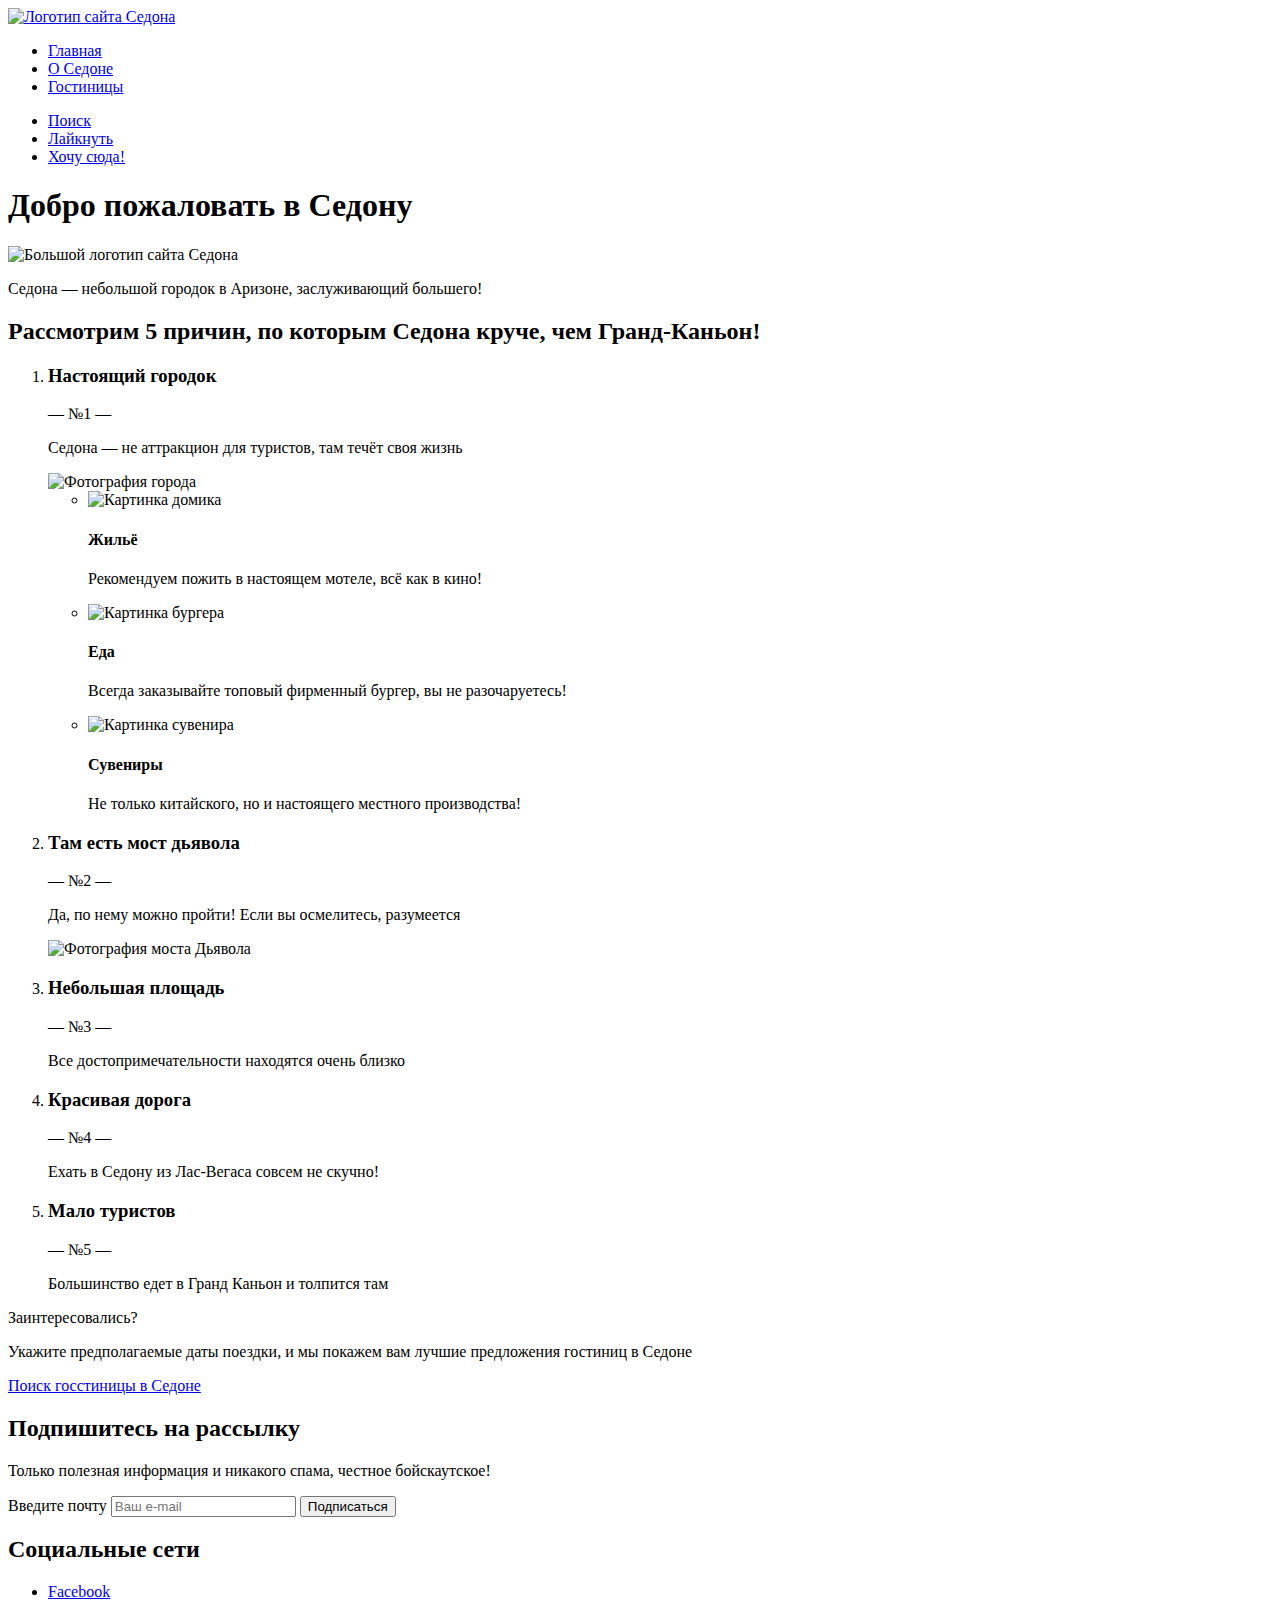
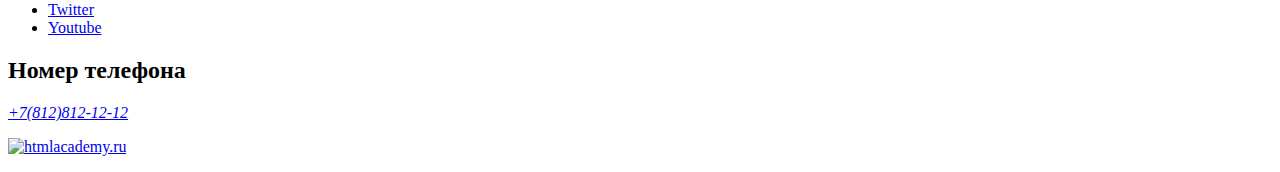
==== index.html @ d4d1af7c "Поправил замечания в index.html" ====
<!DOCTYPE html>
<html lang="ru">
<head>
    <meta charset="UTF-8">
    <meta name="keywords" content="путешествия, гостинницы, США">
    <meta name="description" content="небольшой городок в аризоне">
    <title>Welcom to Sedona</title>
</head>
<body>
    <header class="page-header">
        <a class="logo-main" href="index.html"><img class="logo-main" src="#" alt="Логотип сайта Седона"></a>
        <nav class="navigation">
            <ul class="navigation-list">
                <li class="navigation-item">
                    <a class="navigation-link" href="index.html">Главная</a>
                </li>
                <li class="navigation-item">
                    <a class="navigation-link" href="about.html">О Седоне</a>
                </li>
                <li class="navigation-item">
                    <a class="navigation-link" href="catalog.html">Гостиницы</a>
                </li>
            </ul>
            <ul class="navigation-list navigation-user">
                <li class="navigation-item">
                    <a class="navigation-link" href="#">
                        <span class="visually-hidden">Поиск</span>
                    </a>
                </li>
                <li class="navigation-item">
                    <a class="navigation-link" href="#">
                        <span class="visually-hidden">Лайкнуть</span>
                    </a>
                </li>
                <li class="navigation-item">
                    <a class="navigation-link" href="#">Хочу сюда!</a>
                </li>
              
            </ul>
        </nav>
    </header>
    <main>
        <h1 class="visually-hidden">Добро пожаловать в Седону</h1>
        <img class="logo" src="#" alt="Большой логотип сайта Седона">
        
        <section class="advantages">
            <p class="advantages-description">Седона — небольшой городок в Аризоне,
                заслуживающий большего!</p>
                <h2 class="advantages-title">Рассмотрим 5 причин, по которым Седона круче, чем Гранд-Каньон!</h2>
                <ol class="advantages-list">
                    <li class="advantages-item">
                        <h3 class="advantages-title">Настоящий
                            городок</h3>
                            <p class="advantages-description">— №1 —</p>
                            <p class="advantages-description">Седона — не аттракцион для туристов, там течёт 
                                своя жизнь</p>
                                <img class="town-image" src="#" alt="Фотография города">
                                <ul class="advantages-lits">
                                    <li class="advantages-item">
                                        <img class="icons" src="img-home" alt="Картинка домика">
                                        <h4 class="advantages-description-title">Жильё</h4>
                                        <p class="advantages-description">Рекомендуем пожить 
                                            в настоящем мотеле, 
                                            всё как в кино!</p>
                                    </li>
                                    <li class="advantages-item">
                                        <img class="icons" src="img-burger" alt="Картинка бургера">
                                        <h4 class="advantages-description-title">Еда</h4>
                                        <p class="advantages-description">Всегда заказывайте
                                            топовый фирменный бургер, вы не разочаруетесь!</p>
                                    </li>
                                    <li class="advantages-item">
                                        <img class="icons" src="img-souvenir" alt="Картинка сувенира">
                                        <h4 class="advantages-description-title">Сувениры</h4>
                                        <p class="advantages-description">Не только китайского, 
                                            но и настоящего местного производства!</p>
                                    </li>
                                </ul>
                    </li>
                    <li class="advantages-item">
                        <h3 class="advantages-title">Там есть
                            мост дьявола</h3>
                            <p class="advantages-description">— №2 —</p>
                            <p class="advantages-description">Да, по нему можно пройти! Если вы осмелитесь, разумеется</p>
                                <img class="bridge-image" src="#" alt="Фотография моста Дьявола">
                    </li>
                    <li class="advantages-item">
                        <h3 class="advantages-title">Небольшая
                            площадь</h3>
                            <p class="advantages-description">— №3 —</p>
                            <p class="advantages-description">Все достопримечательности 
                                находятся очень близко</p>
                    </li>
                    <li class="advantages-item">
                        <h3 class="advantages-title">Красивая
                            дорога</h3>
                            <p class="advantages-description">— №4 —</p>
                            <p class="advantages-description">Ехать в Седону из Лас-Вегаса совсем не скучно!</p>
                    </li>
                    <li class="advantages-item">
                        <h3 class="advantages-title">Мало
                            туристов</h3>
                            <p class="advantages-description">— №5 —</p>
                            <p class="advantages-description">Большинство едет в Гранд Каньон и толпится там</p>
                    </li>                    
                </ol>
        </section>
        <section class="action">
            <p class="action-description">Заинтересовались?</p>
            <p class="action-description">Укажите предполагаемые даты поездки,
                и мы покажем вам лучшие предложения гостиниц в Седоне
                </p>
            <a class="button action-button" href="#">Поиск госстиницы в Седоне</a>
        </section>
    </main>
    <footer class="page-footer">    
        <section class="subscription">
            <h2 class="subscription-title">Подпишитесь на рассылку</h2>
            <p class="subscription-description">Только полезная информация и никакого спама,
                честное бойскаутское!
                </p>
            <form class="subscription-form" action="http://echo.htmlacademy.ru" method="post">
                <label class="visually-hidden">Введите почту</label>
                <input class="field" placeholder="Ваш e-mail" type="email" name="subscription-email" id="subscription-email" required>
                <button class="button subscription-button" type="submit">
                    <span class="subscription-button">Подписаться</span>
                </button>
            </form>
            <!img class="subscription-image" src="#" alt="Фон какойто">    
        </section>
        
        <section class="footer-social">
            <h2 class="visually-hidden">Социальные сети</h2>
            <ul class="footer-social-list">
                <li class="footer-social-item">
                    <a class="button" href="https://www.facebook.com/htmlacademy">
                        <span class="visually-hidden">Facebook</span>
                    </a>
                </li>
                <li class="footer-social-item">
                    <a class="button" href="https://twitter.com/htmlacademy_ru">
                        <span class="visually-hidden">Twitter</span>
                    </a>
                </li>
                <li class="footer-social-item">
                    <a class="button" href="https://www.youtube.com/c/HTMLAcademyRUS">
                        <span class="visually-hidden">Youtube</span>
                    </a>
                </li>
            </ul>
            </section>
            
            <section class="footer-contacts">
                <h2 class="visually-hidden">Номер телефона</h2>
                <address class="footer-contacts-addres">
                    <a class="footer-contacts-addres-phone" href="tel:+78128121212">+7(812)812-12-12
                    </a>
                </address>
            </section>
            <p class="about-link"><a class="htmlacademy-link" href="https://htmlacademy.ru"><img class="about-link-logo-htmlakademy" src="#" alt="htmlacademy.ru"></a></p>
    </footer>
</body>
</html>
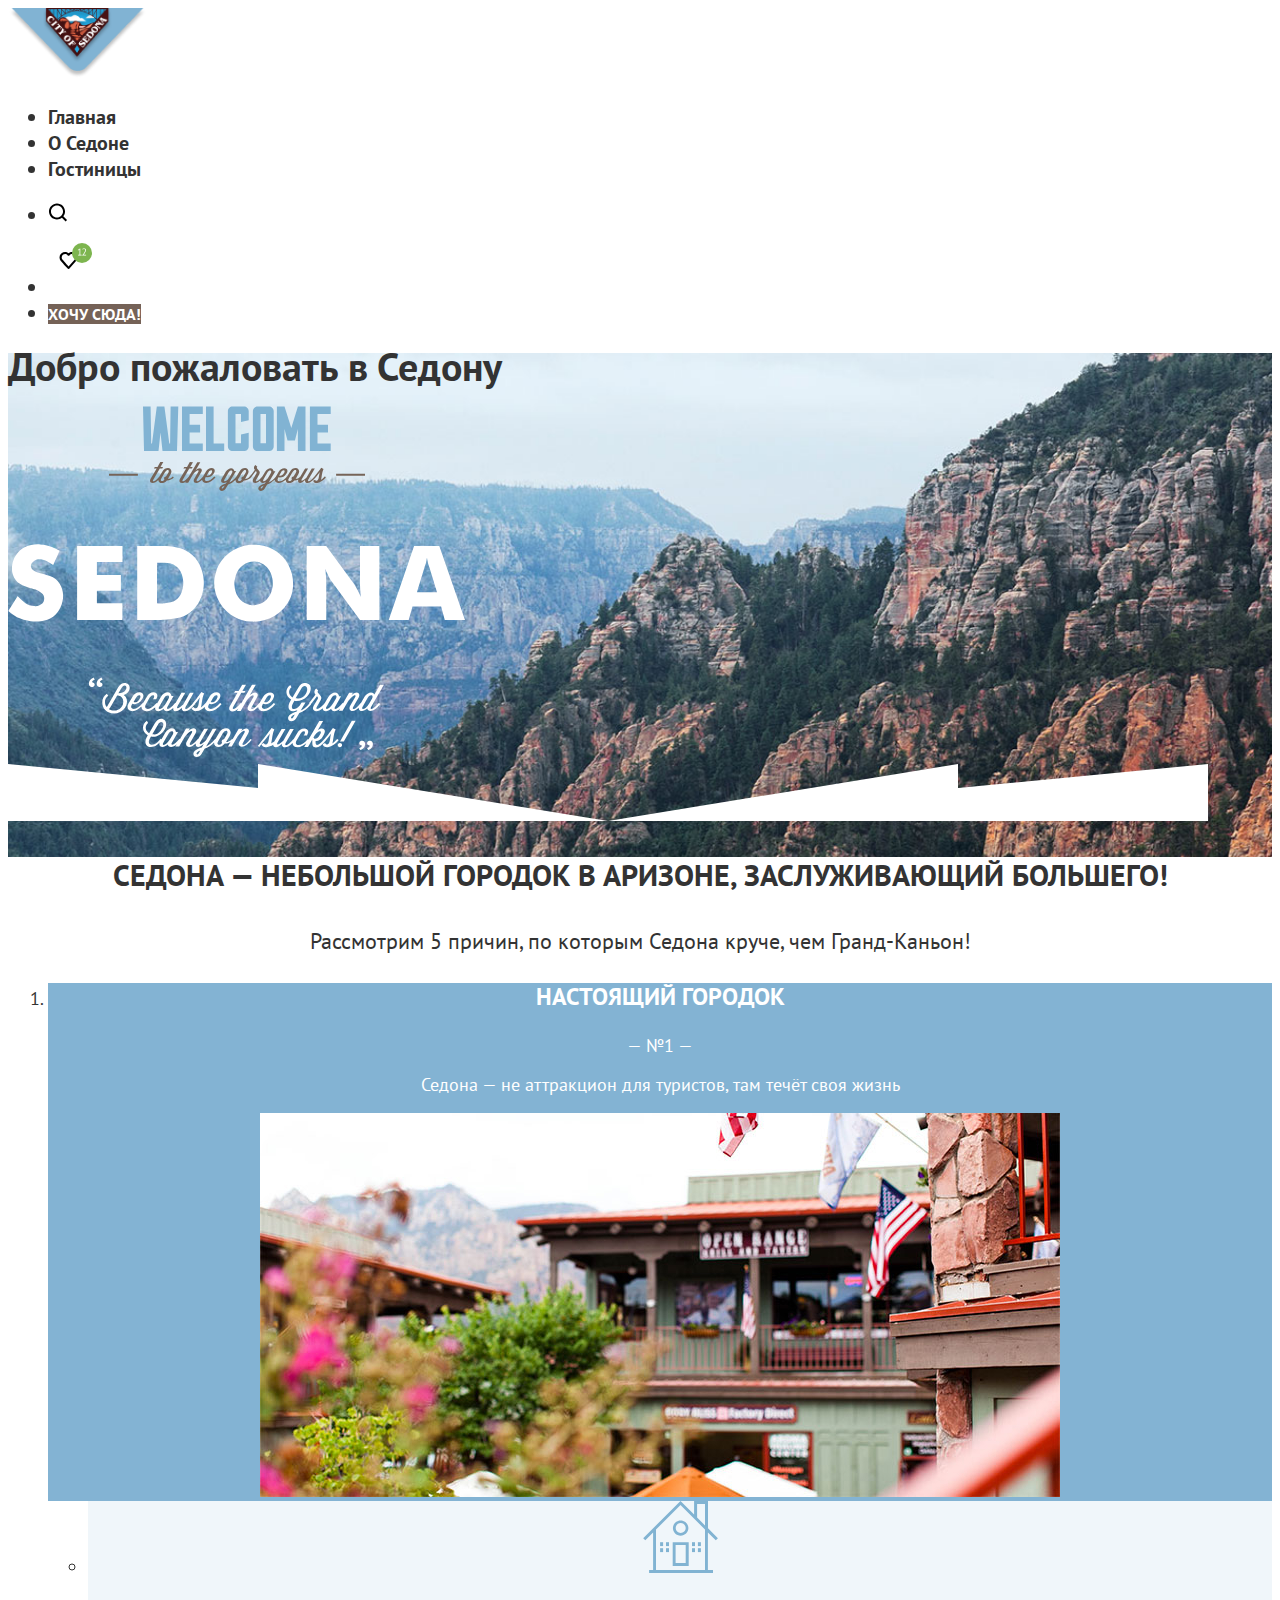
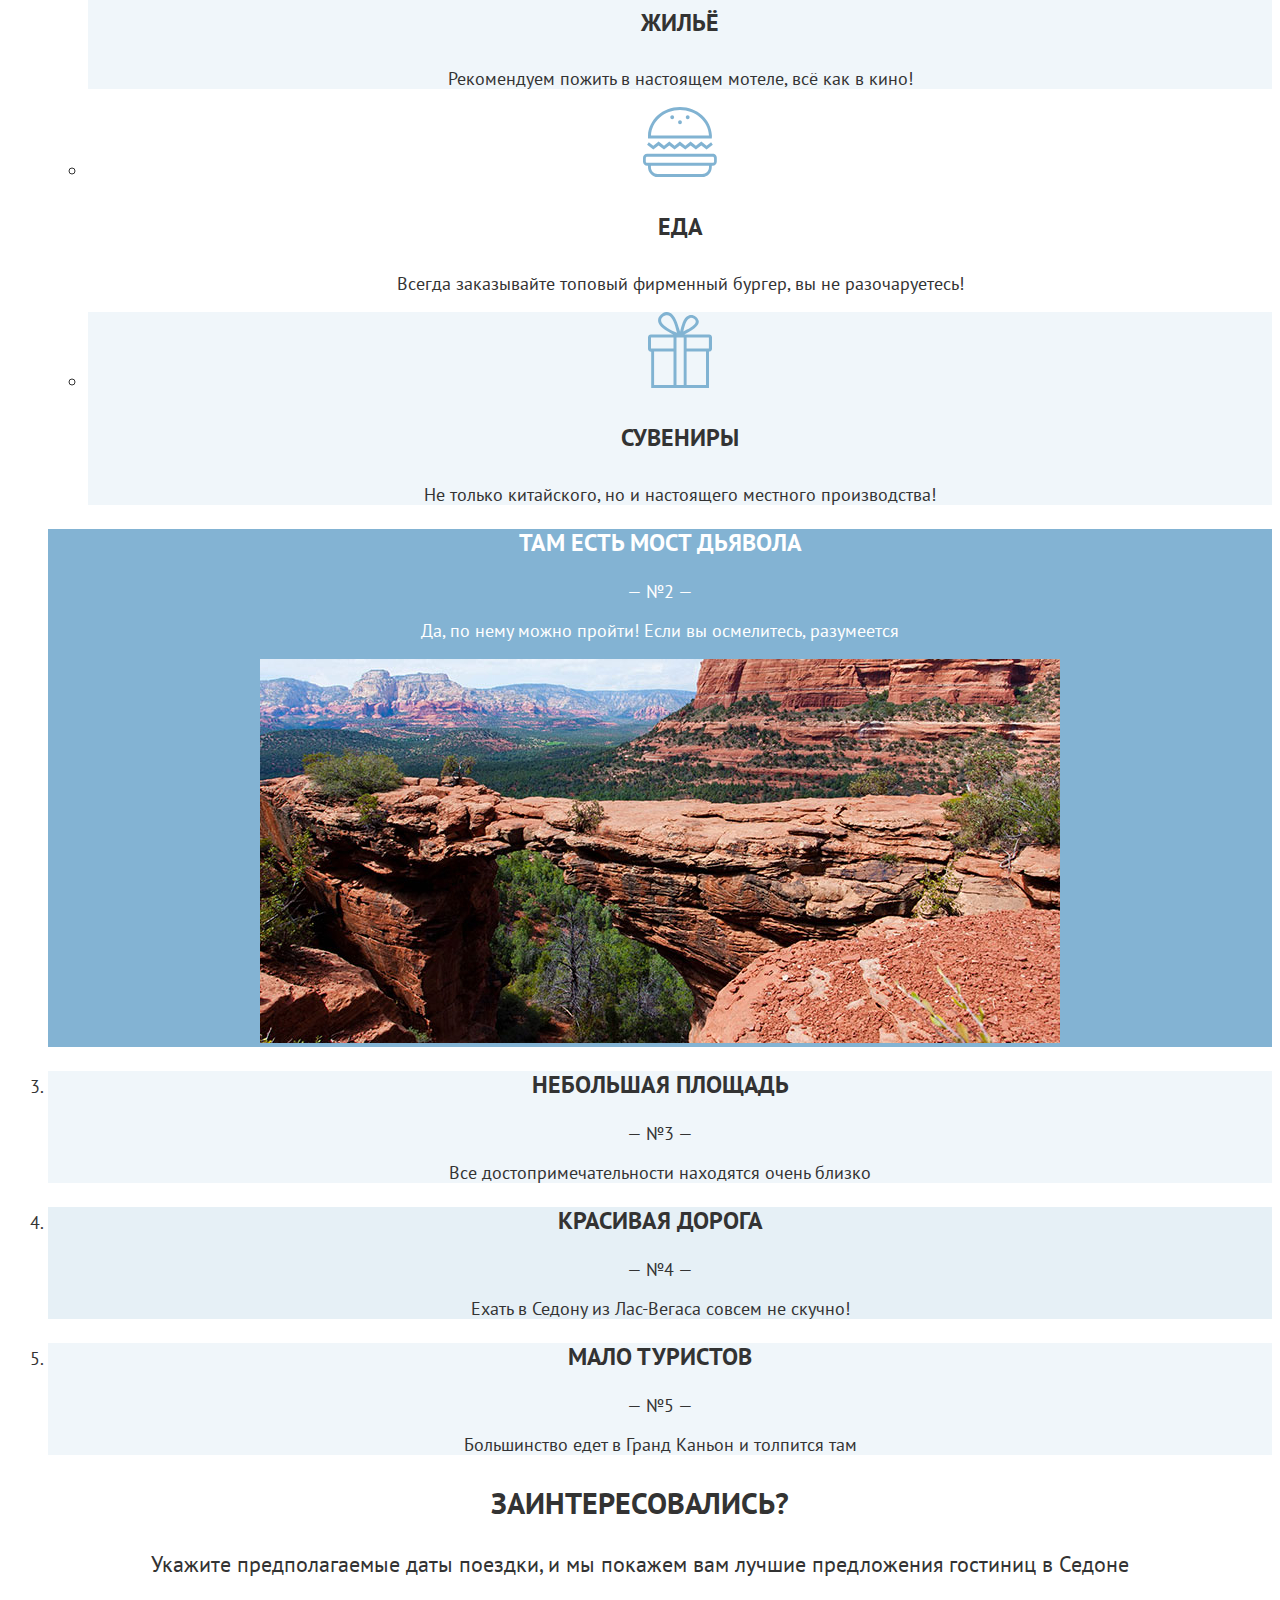
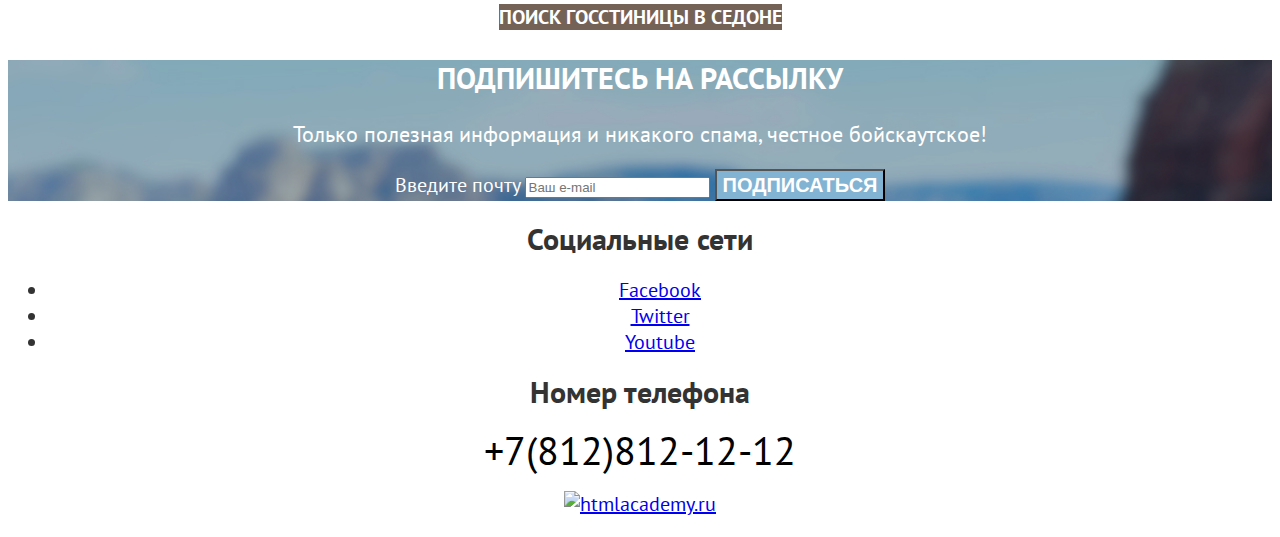
==== commit 6eeebc49: "Сделал стилизацию" ====
--- a/index.html
+++ b/index.html
@@ -5,10 +5,11 @@
     <meta name="keywords" content="путешествия, гостинницы, США">
     <meta name="description" content="небольшой городок в аризоне">
     <title>Welcom to Sedona</title>
+    <link rel="stylesheet" href="styles/styles.css">
 </head>
 <body>
     <header class="page-header">
-        <a class="logo-main" href="index.html"><img class="logo-main" src="#" alt="Логотип сайта Седона"></a>
+        <a class="logo-main" href="index.html"><img class="logo-main" src="images/logo.png" alt="Логотип сайта Седона" width="139" height="70"></a>
         <nav class="navigation">
             <ul class="navigation-list">
                 <li class="navigation-item">
@@ -24,16 +25,16 @@
             <ul class="navigation-list navigation-user">
                 <li class="navigation-item">
                     <a class="navigation-link" href="#">
-                        <span class="visually-hidden">Поиск</span>
+                        <img class="logo-main" src="images/search.svg" alt="Поиск">
                     </a>
                 </li>
                 <li class="navigation-item">
                     <a class="navigation-link" href="#">
-                        <span class="visually-hidden">Лайкнуть</span>
+                        <img class="logo-main" src="images/like.svg" alt="Избранное">
                     </a>
                 </li>
                 <li class="navigation-item">
-                    <a class="navigation-link" href="#">Хочу сюда!</a>
+                    <a class="navigation-link-button" href="catalog.html">Хочу сюда!</a>
                 </li>
               
             </ul>
@@ -41,76 +42,90 @@
     </header>
     <main>
         <h1 class="visually-hidden">Добро пожаловать в Седону</h1>
-        <img class="logo" src="#" alt="Большой логотип сайта Седона">
-        
+        <img class="logo" src="images/welcome.svg" width="458" height="352" alt="Большой логотип сайта Седона">
+        <img class="vector" src="images/Vector.svg" height="57">
         <section class="advantages">
-            <p class="advantages-description">Седона — небольшой городок в Аризоне,
+            <p class="advantages-description-paragraph">Седона — небольшой городок в Аризоне,
                 заслуживающий большего!</p>
                 <h2 class="advantages-title">Рассмотрим 5 причин, по которым Седона круче, чем Гранд-Каньон!</h2>
                 <ol class="advantages-list">
                     <li class="advantages-item">
-                        <h3 class="advantages-title">Настоящий
+                        <div class="background-title-one">
+                        <h3 class="advantages-item-title">Настоящий
                             городок</h3>
                             <p class="advantages-description">— №1 —</p>
                             <p class="advantages-description">Седона — не аттракцион для туристов, там течёт 
                                 своя жизнь</p>
-                                <img class="town-image" src="#" alt="Фотография города">
+                                <img class="town-image" src="images/photo-1.jpg" width="800" height="384" alt="Фотография города">
+                        </div>     
                                 <ul class="advantages-lits">
+                                    <div class="background-title-one-one">
                                     <li class="advantages-item">
-                                        <img class="icons" src="img-home" alt="Картинка домика">
-                                        <h4 class="advantages-description-title">Жильё</h4>
+                                        <img class="icons" src="images/Group.svg" width="75" height="72" alt="Картинка домика">
+                                        <h4 class="advantages-item-title">Жильё</h4>
                                         <p class="advantages-description">Рекомендуем пожить 
                                             в настоящем мотеле, 
                                             всё как в кино!</p>
                                     </li>
+                                    </div>             
                                     <li class="advantages-item">
-                                        <img class="icons" src="img-burger" alt="Картинка бургера">
-                                        <h4 class="advantages-description-title">Еда</h4>
+                                        <img class="icons" src="images/Group (1).svg" width="74" height="70" alt="Картинка бургера">
+                                        <h4 class="advantages-item-title">Еда</h4>
                                         <p class="advantages-description">Всегда заказывайте
                                             топовый фирменный бургер, вы не разочаруетесь!</p>
                                     </li>
+                                    <div class="background-title-one-one">
                                     <li class="advantages-item">
-                                        <img class="icons" src="img-souvenir" alt="Картинка сувенира">
-                                        <h4 class="advantages-description-title">Сувениры</h4>
+                                        <img class="icons" src="images/icon-3.svg" width="64" height="76" alt="Картинка сувенира">
+                                        <h4 class="advantages-item-title">Сувениры</h4>
                                         <p class="advantages-description">Не только китайского, 
                                             но и настоящего местного производства!</p>
                                     </li>
+                                    </div>
                                 </ul>
                     </li>
+                    <div class="background-title-one">
                     <li class="advantages-item">
-                        <h3 class="advantages-title">Там есть
+                        <h3 class="advantages-item-title">Там есть
                             мост дьявола</h3>
                             <p class="advantages-description">— №2 —</p>
                             <p class="advantages-description">Да, по нему можно пройти! Если вы осмелитесь, разумеется</p>
-                                <img class="bridge-image" src="#" alt="Фотография моста Дьявола">
+                                <img class="bridge-image" src="images/photo-2.jpg" width="800" height="384" alt="Фотография моста Дьявола">
                     </li>
+                    </div>
+                    <div class="background-title-one-one">
                     <li class="advantages-item">
-                        <h3 class="advantages-title">Небольшая
+                        <h3 class="advantages-item-title">Небольшая
                             площадь</h3>
                             <p class="advantages-description">— №3 —</p>
                             <p class="advantages-description">Все достопримечательности 
                                 находятся очень близко</p>
                     </li>
+                    </div>
+                    <div class="background-title-four">
                     <li class="advantages-item">
-                        <h3 class="advantages-title">Красивая
+                        <h3 class="advantages-item-title">Красивая
                             дорога</h3>
                             <p class="advantages-description">— №4 —</p>
                             <p class="advantages-description">Ехать в Седону из Лас-Вегаса совсем не скучно!</p>
                     </li>
+                    </div>
+                    <div class="background-title-one-one">
                     <li class="advantages-item">
-                        <h3 class="advantages-title">Мало
+                        <h3 class="advantages-item-title">Мало
                             туристов</h3>
                             <p class="advantages-description">— №5 —</p>
                             <p class="advantages-description">Большинство едет в Гранд Каньон и толпится там</p>
-                    </li>                    
+                    </li>
+                    </div>                    
                 </ol>
         </section>
         <section class="action">
-            <p class="action-description">Заинтересовались?</p>
+            <p class="action-paragraph">Заинтересовались?</p>
             <p class="action-description">Укажите предполагаемые даты поездки,
                 и мы покажем вам лучшие предложения гостиниц в Седоне
                 </p>
-            <a class="button action-button" href="#">Поиск госстиницы в Седоне</a>
+            <a class="button-action-button" href="catalog.html">Поиск госстиницы в Седоне</a>
         </section>
     </main>
     <footer class="page-footer">    
@@ -122,11 +137,10 @@
             <form class="subscription-form" action="http://echo.htmlacademy.ru" method="post">
                 <label class="visually-hidden">Введите почту</label>
                 <input class="field" placeholder="Ваш e-mail" type="email" name="subscription-email" id="subscription-email" required>
-                <button class="button subscription-button" type="submit">
+                <button class="button-subscription-button" type="submit">
                     <span class="subscription-button">Подписаться</span>
                 </button>
-            </form>
-            <!img class="subscription-image" src="#" alt="Фон какойто">    
+            </form>            
         </section>
         
         <section class="footer-social">
--- a/styles/styles.css
+++ b/styles/styles.css
@@ -0,0 +1,311 @@
+@font-face {
+    font-family: "PT Sans";
+    font-style: normal;
+    font-weight: 400;
+    src: url(../fonts/ptsans-400.woff2) format("woff2");
+    font-display: swap;
+}
+@font-face {
+    font-family: "PT Sans";
+    font-style: normal;
+    font-weight: 700;
+    src: url(../fonts/ptsans-700.woff2) format("woff2");
+    font-display: swap;
+}
+body {
+    font-family: "PT Sans", sans-serif;
+    font-size: 20px;
+    line-height: 26px;
+    color: #333333;
+    background: #FFFFFF;
+}
+.page-header {
+    color: #333333;
+    background: #FFFFFF;
+}
+.navigation-link {
+    color: #333333;
+    background: #FFFFFF;
+    font-weight: 700;
+    text-decoration: none;
+}
+.navigation-link-button {
+    font-weight: 700;
+    font-size: 16px;
+    line-height: 20px;
+    text-transform: uppercase;
+    color: #FFFFFF;
+    background: #756257;
+    text-decoration: none;
+}
+main {
+    color: #333333;
+    background: #FFFFFF;
+    background-image: url(../images/index-background.jpg) ;
+    background-size: 100% auto;
+    background-repeat: no-repeat;
+}
+.advantages {
+    color: #333333;
+    background: #FFFFFF;
+    text-align: center; 
+}
+.advantages-description-paragraph {
+    font-style: normal;
+    font-weight: 700;
+    font-size: 30px;
+    line-height: 36px;
+    text-transform: uppercase;
+}
+.advantages-title {
+    font-style: normal;
+    font-weight: 400;
+    font-size: 22px;
+    line-height: 36px;
+}
+.advantages-list {
+    font-style: normal;
+    font-weight: 400;
+    font-size: 18px;
+    line-height: 21px;
+
+}
+.advantages-item-title {
+    font-style: normal;
+    font-weight: 700;
+    font-size: 24px;
+    line-height: 28px;
+    text-transform: uppercase;
+}
+.background-title-one {
+    color: #FFFFFF;
+    background: #83B3D3;
+    
+}
+.background-title-one-one {
+    background: rgba(131, 179, 211, 0.12);
+}
+.background-title-four {
+    background: rgba(131, 179, 211, 0.2);
+}
+.action {
+    color: #333333;
+    background: #FFFFFF;
+    text-align: center; 
+}
+.action-paragraph {
+    font-weight: 700;
+    font-size: 30px;
+    line-height: 36px;
+    text-transform: uppercase;
+}
+.action-description {
+    font-weight: 400;
+    font-size: 22px;
+    line-height: 26px;
+}
+.button-action-button {
+    font-weight: 700;
+    font-size: 20px;
+    line-height: 36px;
+    text-transform: uppercase;
+    text-decoration: none;
+    color: #FFFFFF;
+    background: #756257;    
+}
+.page-footer {
+    text-align: center;   
+}
+.subscription {
+    color: #FFFFFF;
+    background-image: url(../images/background.jpg);
+    background-size: 100% auto;
+    background-repeat: no-repeat;
+}
+.subscription-title {
+    font-weight: 700;
+    font-size: 30px;
+    line-height: 36px;
+    text-transform: uppercase;
+}
+.subscription-description {
+    font-weight: 400;
+    font-size: 22px;
+    line-height: 26px;
+}
+.button-subscription-button {
+    color: #FFFFFF;
+    font-weight: 700;
+    font-size: 20px;
+    line-height: 26px;
+    align-items: center;
+    text-transform: uppercase;
+    background: #83B3D3;
+}
+.footer-contacts-addres-phone {
+    color: #000000;
+    font-style: normal;
+    font-weight: 400;
+    font-size: 40px;
+    line-height: 40px;
+    text-transform: uppercase;
+    text-decoration: none;
+
+}
+.main-inner {
+    color: #000000;
+    background: #FFFFFF;
+
+}
+.background-header-catalogs {
+    color: #FFFFFF;
+    background: #000000;
+    background-image: url(../images/catalog-background-1.jpg);
+    background-size: cover;
+    background-repeat: no-repeat;
+}
+.inner-header-title {
+    font-weight: 700;
+    font-size: 60px;
+    line-height: 78px;
+}
+.breadcrumbs-link {
+    font-weight: 400;
+    font-size: 16px;
+    line-height: 21px;
+}
+.catalog-filter-title {
+    font-weight: 700;
+    font-size: 20px;
+    line-height: 26px;
+}
+.control-input {
+    font-weight: 400;
+    font-size: 18px;
+    line-height: 23px;
+}
+.button-catalog-filter-apply {
+    color: #FFFFFF;
+    font-weight: 700;
+    font-size: 16px;
+    line-height: 21px;
+    align-items: center;
+    text-align: center;
+    text-transform: uppercase;
+    background: #83B3D3;
+}
+.button-catalog-filter-reset {
+    color: #FFFFFF;
+    font-weight: normal;
+    font-size: 18px;
+    line-height: 23px;
+    text-align: center;
+    background: inherit;
+}
+.catalogs-hotels-found-paragraph {
+    font-weight: 700;
+    font-size: 30px;
+    line-height: 39px;
+    text-transform: uppercase;
+}
+.select-control {
+    font-weight: 400;
+    font-size: 18px;
+    line-height: 23px;
+}
+.product-card-link {
+    color: #333333;
+    font-weight: 700;
+    font-size: 24px;
+    line-height: 31px;
+    text-decoration: none;
+}
+.product-card-discription {
+    font-weight: 400;
+    font-size: 18px;
+    line-height: 23px;
+}
+.product-card-price {
+    font-weight: 400;
+    font-size: 18px;
+    line-height: 23px;
+}
+.button-product-card-more {
+    color: #FFFFFF;
+    font-weight: 700;
+    font-size: 16px;
+    line-height: 21px;
+    text-align: center;
+    text-transform: uppercase;
+    background: #756257;
+    text-decoration: none;
+}
+.button-product-card-favorites {
+    color: #FFFFFF;
+    font-weight: 700;
+    font-size: 16px;
+    line-height: 21px;
+    text-align: center;
+    text-transform: uppercase;
+    background: #83B3D3;
+} 
+.product-card-rating {
+    font-weight: 400;
+    font-size: 16px;
+    line-height: 21px;
+    text-transform: uppercase;
+    background: #F2F2F2;
+}
+.button-pagination-show-more {
+    color: #FFFFFF;
+    font-weight: 700;
+    font-size: 20px;
+    line-height: 26px;
+    align-items: center;
+    text-align: center;
+    text-transform: uppercase;
+    background: #83B3D3;
+}
+.pagination-link-black-pagination-disabled {
+    color: #333333;
+    font-weight: bold;
+    font-size: 20px;
+    line-height: 26px;
+    text-align: center;
+    text-transform: uppercase;
+    background: #F2F2F2;
+}
+.pagination-link {
+    color: #FFFFFF;
+    font-weight: bold;
+    font-size: 20px;
+    line-height: 26px;
+    text-align: center;
+    text-transform: uppercase;
+    background: #83B3D3;
+    text-decoration: none;
+}
+.select-name {
+    font-weight: 400;
+    font-size: 18px;
+    line-height: 23px;
+}
+.select-pages {
+    font-weight: 400;
+    font-size: 18px;
+    line-height: 23px;
+}
+.subscription-inner {
+    color: #000000;
+}
+.subscription-inner-title {
+    font-weight: 700;
+    font-size: 30px;
+    line-height: 36px;
+    text-transform: uppercase;
+}
+.subscription-inner-description {
+    font-weight: 400;
+    font-size: 22px;
+    line-height: 26px;
+}